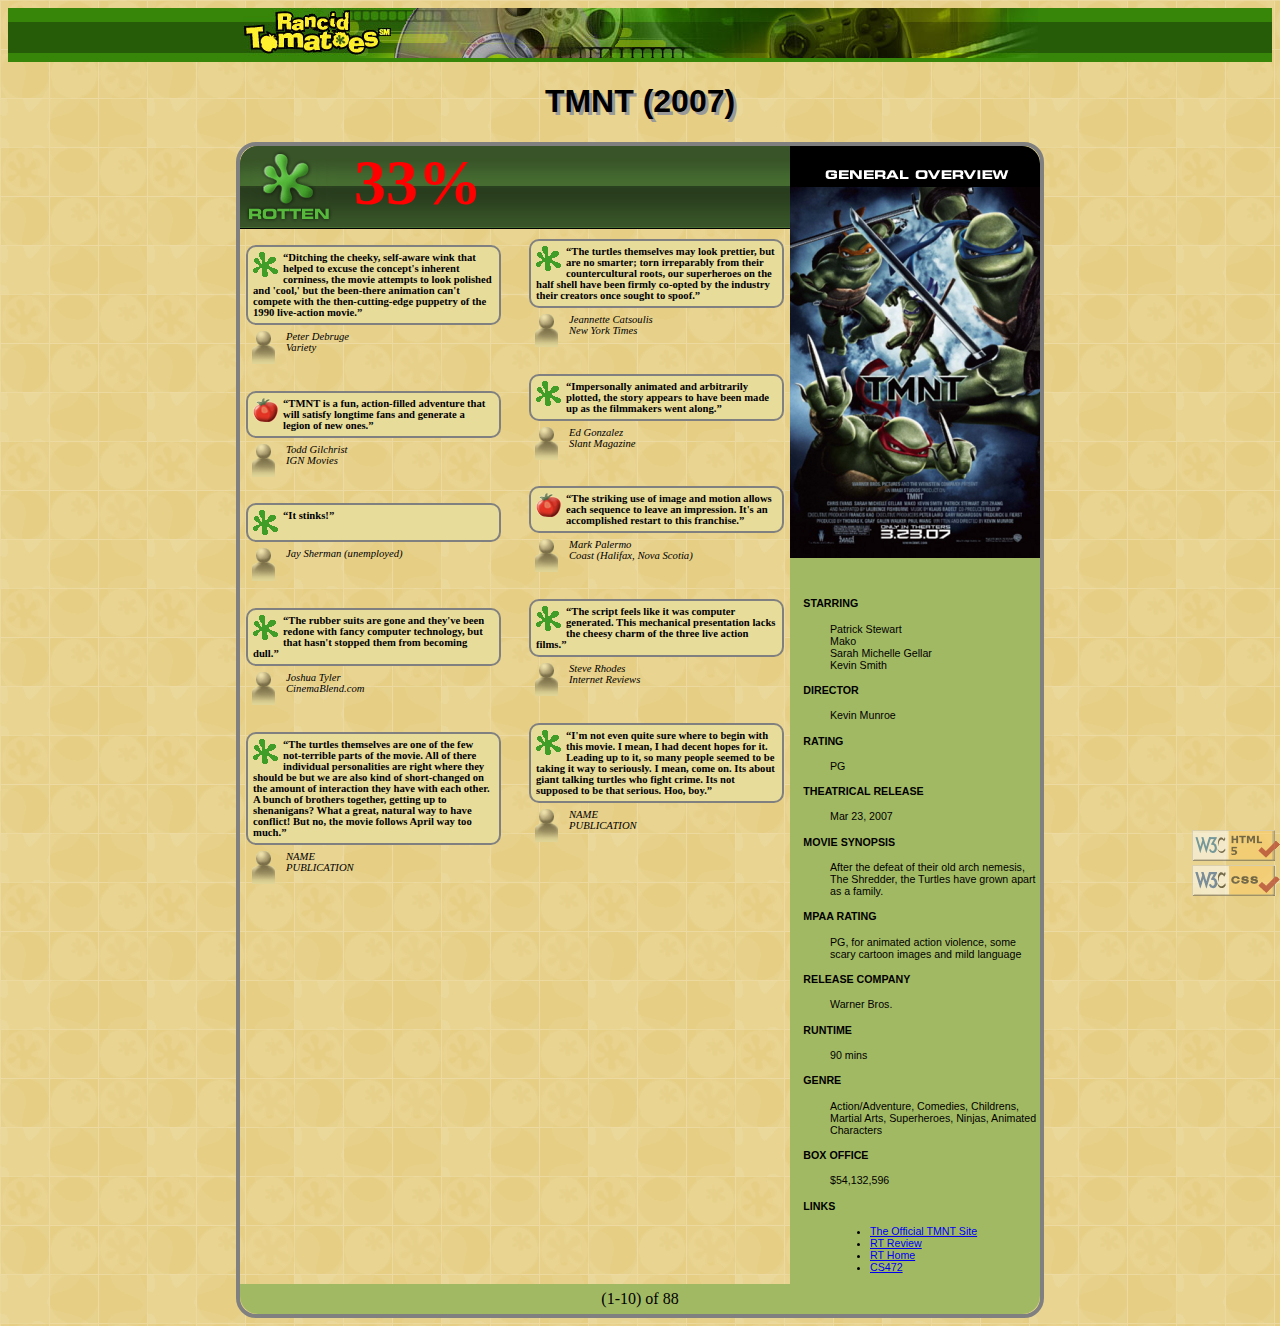
==== lab03/tmnt.html @ cfed21ed "Lab 03" ====
<!DOCTYPE html>
<html lang="en">
	<head>
		<title>TMNT - Rancid Tomatoes</title>
		<link rel="shortcut icon" href="images/rotten.gif" />
		<link href="movie.css" type="text/css" rel="stylesheet" />
	</head>
	
	

<body>

	<div class="banner" >
		<img src="images/banner.png" alt="Rancid Tomatoes" />
	</div>

	<h1>TMNT (2007)</h1>
	<div class="container">
		<div class="content">	
			<nav>	
			<div>
				<img src="images/overview.png" alt="general overview" />
			</div>

		    <dl>
			<dt>STARRING</dt>
			<dd>Patrick Stewart <br /> Mako <br /> Sarah Michelle Gellar <br /> Kevin Smith</dd>

			<dt>DIRECTOR</dt>
			<dd>Kevin Munroe</dd>

			<dt>RATING</dt>
			<dd>PG</dd>

			<dt>THEATRICAL RELEASE</dt>
			<dd>Mar 23, 2007</dd>

			<dt>MOVIE SYNOPSIS</dt>
			<dd>After the defeat of their old arch nemesis, The Shredder, the Turtles have grown apart as a family.</dd>

			<dt>MPAA RATING</dt>
			<dd>PG, for animated action violence, some scary cartoon images and mild language</dd>

			<dt>RELEASE COMPANY</dt>
			<dd>Warner Bros.</dd>

			<dt>RUNTIME</dt>
			<dd>90 mins</dd>

			<dt>GENRE</dt>
			<dd>Action/Adventure, Comedies, Childrens, Martial Arts, Superheroes, Ninjas, Animated Characters</dd>

			<dt>BOX OFFICE</dt>
			<dd>$54,132,596</dd>

			<dt>LINKS</dt>
			<dd>
				<ul>
					<li><a href="http://www.ninjaturtles.com/">The Official TMNT Site</a></li>
					<li><a href="http://www.rottentomatoes.com/m/teenage_mutant_ninja_turtles/">RT Review</a></li>
					<li><a href="http://www.rottentomatoes.com/">RT Home</a></li>
					<li><a href="http://mumstudents.org/cs472/">CS472</a></li>
				</ul>
			</dd>
		</dl>
		</nav>
		<div id="review">
			<div class="rotten">
				<img src="images/rottenbig.png" alt="Rotten" />
				<span class="rottenText">33%</span>
			</div>
		
			<p>
				<img src="images/rotten.gif" alt="Rotten" />
				<q>Ditching the cheeky, self-aware wink that helped to excuse the concept's inherent corniness, the movie attempts to look polished and 'cool,' but the been-there animation can't compete with the then-cutting-edge puppetry of the 1990 live-action movie.</q>
			</p>
			<p>
				<img src="images/critic.gif" alt="Critic" />
				Peter Debruge <br />
				Variety
			</p>

			<p>
				<img src="images/fresh.gif" alt="Fresh" />
				<q>TMNT is a fun, action-filled adventure that will satisfy longtime fans and generate a legion of new ones.</q>
			</p>
			<p>
				<img src="images/critic.gif" alt="Critic" />
				Todd Gilchrist <br />
				IGN Movies
			</p>

			<p>
				<img src="images/rotten.gif" alt="Rotten" />
				<q>It stinks!</q>
			</p>
			<p>
				<img src="images/critic.gif" alt="Critic" />
				Jay Sherman (unemployed)
			</p>

			<p>
				<img src="images/rotten.gif" alt="Rotten" />
				<q>The rubber suits are gone and they've been redone with fancy computer technology, but that hasn't stopped them from becoming dull.</q>
			</p>
			<p>
				<img src="images/critic.gif" alt="Critic" />
				Joshua Tyler <br />
				CinemaBlend.com
			</p>

			<p>
				<img src="images/rotten.gif" alt="Rotten" />
				<q>The turtles themselves are one of the few not-terrible parts of the movie. All of there individual personalities are right where they should be but we are also kind of short-changed on the amount of interaction they have with each other. A bunch of brothers together, getting up to shenanigans? What a great, natural way to have conflict! But no, the movie follows April way too much.</q>
			</p>
			<p>
				<img src="images/critic.gif" alt="Critic" />
				NAME <br />
				PUBLICATION
			</p>

			<p>
				<img src="images/rotten.gif" alt="Rotten" />
				<q>The turtles themselves may look prettier, but are no smarter; torn irreparably from their countercultural roots, our superheroes on the half shell have been firmly co-opted by the industry their creators once sought to spoof.</q>
			</p>
			<p>
				<img src="images/critic.gif" alt="Critic" />
				Jeannette Catsoulis <br />
				New York Times
			</p>

			<p>
				<img src="images/rotten.gif" alt="Rotten" />
				<q>Impersonally animated and arbitrarily plotted, the story appears to have been made up as the filmmakers went along.</q>
			</p>
			<p>
				<img src="images/critic.gif" alt="Critic" />
				Ed Gonzalez <br />
				Slant Magazine
			</p>

			<p>
				<img src="images/fresh.gif" alt="Fresh" />
				<q>The striking use of image and motion allows each sequence to leave an impression. It's an accomplished restart to this franchise.</q>
			</p>
			<p>
				<img src="images/critic.gif" alt="Critic" />
				Mark Palermo <br />
				Coast (Halifax, Nova Scotia)
			</p>

			<p>
				<img src="images/rotten.gif" alt="Rotten" />
				<q>The script feels like it was computer generated. This mechanical presentation lacks the cheesy charm of the three live action films.</q>
			</p>
			<p>
				<img src="images/critic.gif" alt="Critic" />
				Steve Rhodes <br />
				Internet Reviews
			</p>

			<p>
				<img src="images/rotten.gif" alt="Rotten" />
				<q>I'm not even quite sure where to begin with this movie. I mean, I had decent hopes for it. Leading up to it, so many people seemed to be taking it way to seriously. I mean, come on. Its about giant talking turtles who fight crime. Its not supposed to be that serious. Hoo, boy.</q>
			</p>
			<p>
				<img src="images/critic.gif" alt="Critic" />
				NAME <br />
				PUBLICATION
			</p>
		</div>
	</div>
		<div class="footer">
			<p>(1-10) of 88</p>
		</div>
	</div>
	

	<div class="validation">
		<a href="https://validator.w3.org/check/referer"><img src="images/w3c-html.png" alt="Valid HTML5" /></a> <br />
		<a href="https://jigsaw.w3.org/css-validator/check/referer"><img src="images/w3c-css.png" alt="Valid CSS" /></a>
	</div>
</body>
</html>
---- lab03/movie.css ----
body {
  background-image: url("images/background.png");
}
h1 {
  text-align: center;
  font-size: 24pt;
  font-family: Tahoma, Verdana, sans-serif;
  text-shadow: 3px 3px #999999;
}
.banner {
  background-image: url("images/bannerbg.png");
  text-align: center;
}
.rotten {
  background-image: url("images/rbg.png");
  font-size: 48pt;
  font-weight: bold;
  color: red;
  border-top-left-radius: 18px;
  column-span: all;
  height: 83px;
  margin-bottom: 10px;
}

.rotten img{
  border-top-left-radius: 18px;
}
.rotten span{
  vertical-align: top;
}
.container {
  width: 800px;
  border-radius: 20px;
  border: 4px solid gray;
  overflow: hidden;
  margin:auto;
}
.content{
  overflow: auto;
}

@media screen and (min-width:600px) {
  nav {
    float: right;
    width: 250px;
    height: auto;
    background-color: #A2B964;
    border-top-right-radius: 18px;
    font-size: 8pt;
    font-family: Arial, sans-serif;
  }
  #review {
    margin-right: 31%;
    width:550px;
    column-count: 2;
  }

}

@media screen and (max-width:599px) {
  nav {
    border: 1px solid gray;
    display: inline;
  }
  #review {
    border: 1px solid gray;
    height: 100px;
  }
}

nav img{
  border-top-right-radius: 18px;
  margin-bottom: 10pt;
}
nav dt{
  padding:10pt;
  font-weight: bold;
}
p{
  margin:6px;
}
.content p:nth-child(even) {
  border: 2px solid gray;
  font-size: 8pt;
  font-weight: bold;
  background-color: #E8DC9B;
  border-radius: 10px;
  padding:5px;
  overflow: auto;
}

.content p:nth-child(even) img {
  margin-right:5px;
  float: left;
  overflow: auto;
}
.content p:nth-child(odd){
  font-style: italic;
  overflow: auto;
  margin-bottom: 20pt;
  font-size: 8pt;
}
.content p:nth-child(odd) img{
  margin-right: 5px;
  float: left;
  overflow: auto;
}
.footer{
  background-color: #A2B964;
  text-align: center;
  float: right;
  width: 100%;
  border-bottom-left-radius: 18px;
  border-bottom-right-radius: 18px;
}
.validation{
  position: fixed;
  bottom: 0px;
  right: 0px;
  opacity: 0.5;
}
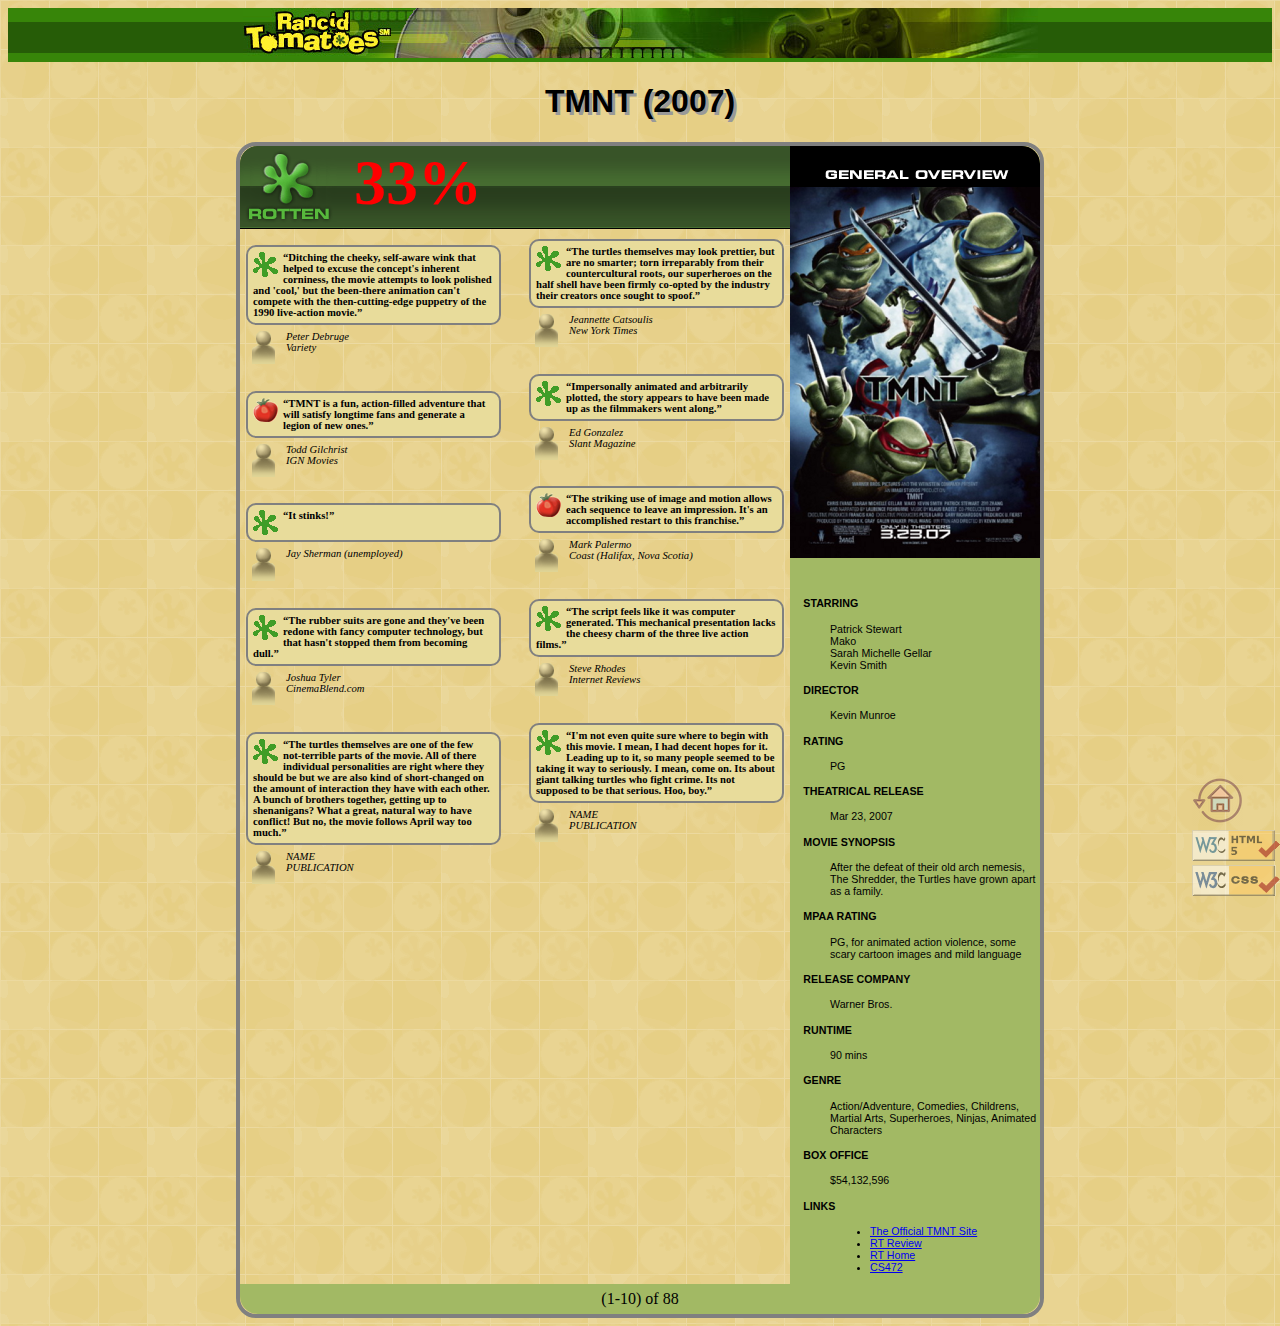
==== commit c2821c34: "Lab 03 add home" ====
--- a/lab03/tmnt.html
+++ b/lab03/tmnt.html
@@ -177,6 +177,7 @@
 	
 
 	<div class="validation">
+		<a href="../index.html"><img src="images/back_home.png" alt="back home" /></a> <br />
 		<a href="https://validator.w3.org/check/referer"><img src="images/w3c-html.png" alt="Valid HTML5" /></a> <br />
 		<a href="https://jigsaw.w3.org/css-validator/check/referer"><img src="images/w3c-css.png" alt="Valid CSS" /></a>
 	</div>
